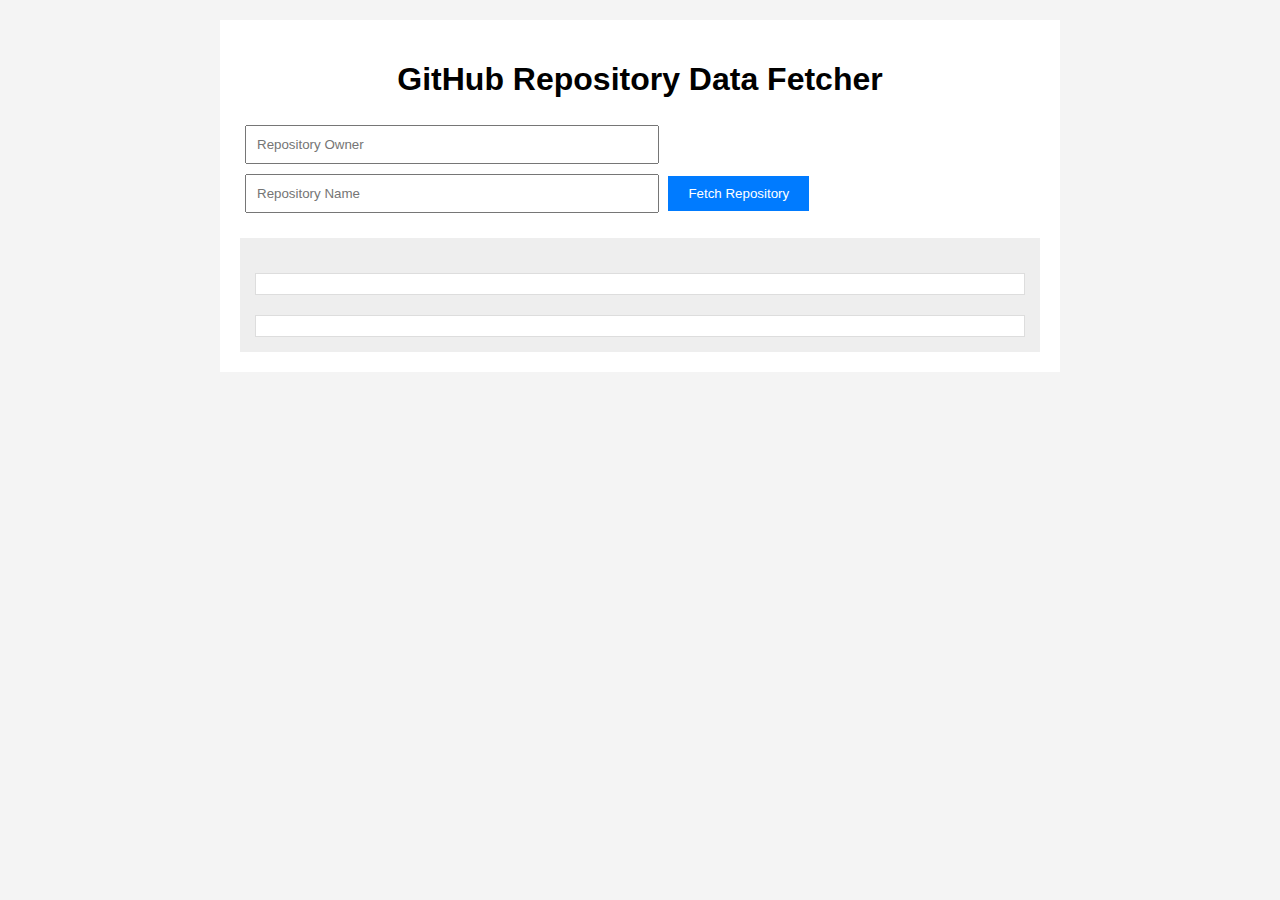
==== index.html @ 7f165686 "Changing project to Github repository data fetcher" ====
<!DOCTYPE html>
<html lang="en">
<head>
    <meta charset="UTF-8">
    <meta name="viewport" content="width=device-width, initial-scale=1.0">
    <title>Personal GPT Data Interface</title>
    <link rel="stylesheet" href="src/front-end/styles.css">
</head>
<body>
    <div class="container">
        <header>
            <h1>GitHub Repository Data Fetcher</h1>
        </header>
        <section class="repo-query">
            <input type="text" id="repoOwner" placeholder="Repository Owner">
            <input type="text" id="repoName" placeholder="Repository Name">
            <button id="fetchRepo">Fetch Repository</button>
        </section>
        <section class="dashboard">
            <div id="folderStructure"></div>
            <div id="codeContent"></div>
        </section>
    </div>
    <script src="src/front-end/script.js"></script>
</body>
</html>
---- src/front-end/styles.css ----
body {
    font-family: Arial, sans-serif;
    background-color: #f4f4f4;
    margin: 0;
    padding: 20px;
}

.container {
    max-width: 800px;
    margin: auto;
    background: white;
    padding: 20px;
}

header {
    text-align: center;
    margin-bottom: 20px;
}

.repo-query {
    margin-bottom: 20px;
}

input[type="text"] {
    width: calc(50% - 10px);
    padding: 10px;
    margin: 5px;
}

button {
    padding: 10px 20px;
    background-color: #007bff;
    color: white;
    border: none;
    cursor: pointer;
}

button:hover {
    background-color: #0056b3;
}

.dashboard {
    background-color: #eee;
    padding: 15px;
}

#folderStructure, #codeContent {
    margin-top: 20px;
    padding: 10px;
    background: white;
    border: 1px solid #ddd;
}
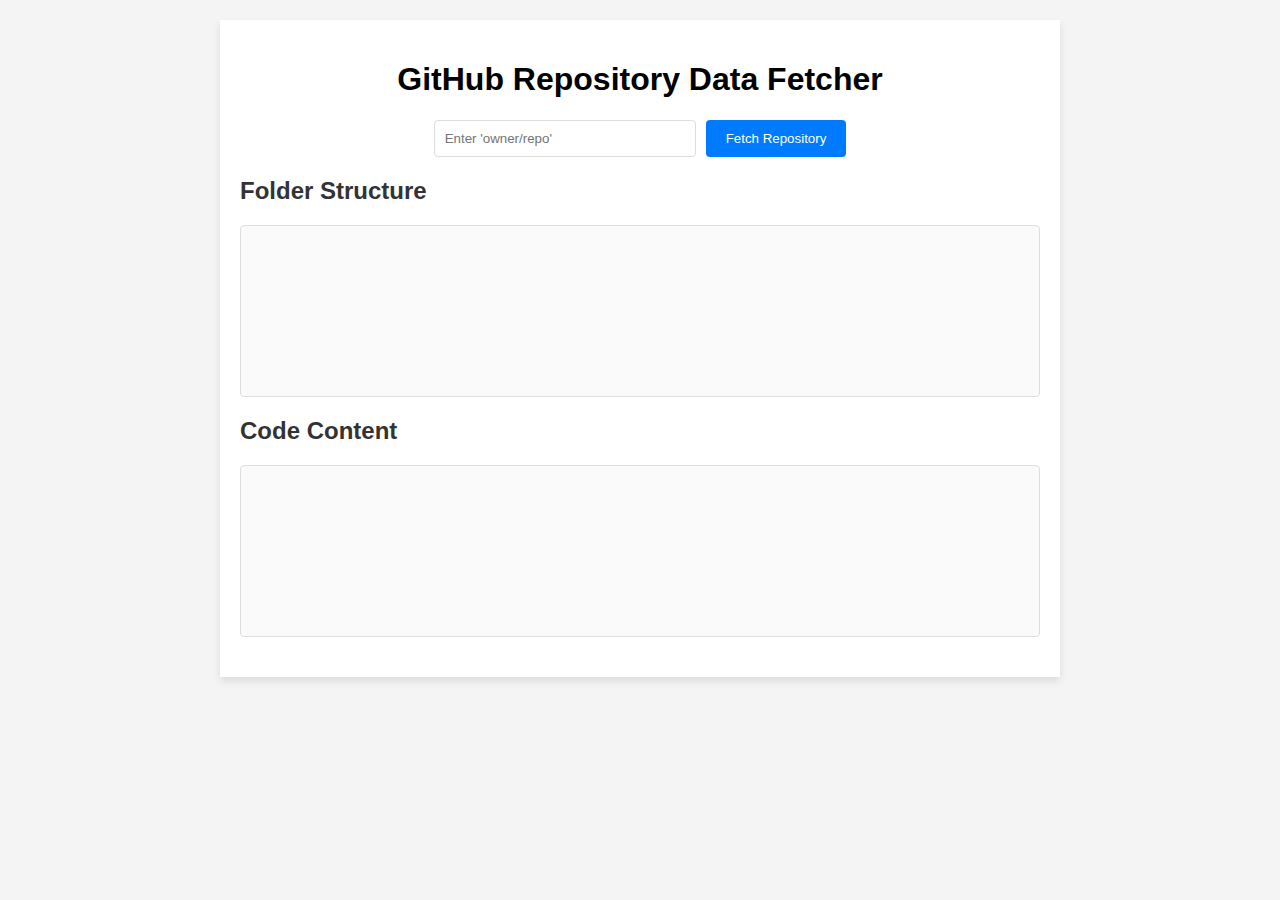
==== commit 934a8ebe: "Updated functionality to browse folder structure and get code content" ====
--- a/index.html
+++ b/index.html
@@ -12,15 +12,16 @@
             <h1>GitHub Repository Data Fetcher</h1>
         </header>
         <section class="repo-query">
-            <input type="text" id="repoOwner" placeholder="Repository Owner">
-            <input type="text" id="repoName" placeholder="Repository Name">
+            <input type="text" id="repoInput" placeholder="Enter 'owner/repo'">
             <button id="fetchRepo">Fetch Repository</button>
-        </section>
+        </section>        
         <section class="dashboard">
+            <h2>Folder Structure</h2>
             <div id="folderStructure"></div>
-            <div id="codeContent"></div>
+            <h2>Code Content</h2>
+            <div id="codeContent" class="code-content"></div>
         </section>
     </div>
     <script src="src/front-end/script.js"></script>
 </body>
-</html>+</html>
--- a/src/front-end/styles.css
+++ b/src/front-end/styles.css
@@ -10,6 +10,7 @@
     margin: auto;
     background: white;
     padding: 20px;
+    box-shadow: 0 4px 8px rgba(0,0,0,0.1);
 }
 
 header {
@@ -18,13 +19,17 @@
 }
 
 .repo-query {
+    display: flex;
+    justify-content: center;
     margin-bottom: 20px;
 }
 
 input[type="text"] {
-    width: calc(50% - 10px);
+    width: 30%;
     padding: 10px;
-    margin: 5px;
+    margin-right: 10px;
+    border: 1px solid #ddd;
+    border-radius: 4px;
 }
 
 button {
@@ -32,7 +37,9 @@
     background-color: #007bff;
     color: white;
     border: none;
+    border-radius: 4px;
     cursor: pointer;
+    transition: background-color 0.3s ease;
 }
 
 button:hover {
@@ -40,13 +47,26 @@
 }
 
 .dashboard {
-    background-color: #eee;
-    padding: 15px;
+    margin-top: 20px;
+}
+
+.dashboard h2 {
+    margin-top: 0;
+    color: #333;
 }
 
 #folderStructure, #codeContent {
-    margin-top: 20px;
     padding: 10px;
-    background: white;
+    background: #fafafa;
     border: 1px solid #ddd;
-}+    border-radius: 4px;
+    margin-bottom: 20px;
+    min-height: 150px; /* Adjust as needed */
+    overflow: auto; /* Adds scrollbar if content overflows */
+}
+
+.code-content {
+    white-space: pre-wrap; /* Wraps the text */
+    word-break: break-all; /* Ensures long lines do not overflow */
+    /* Add more styling as needed */
+}
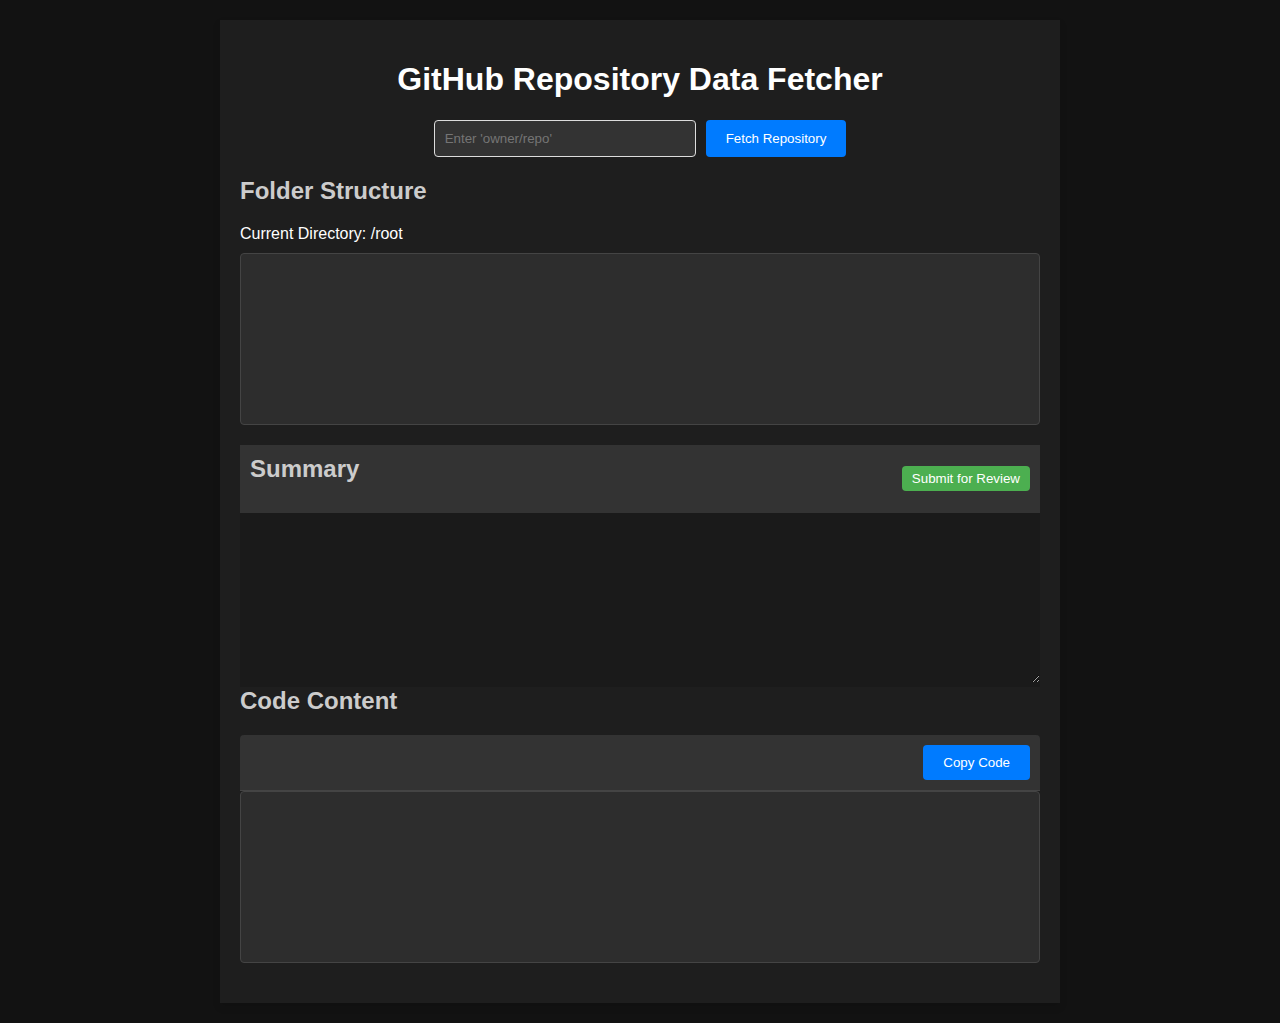
==== commit aa63a48f: "Major updates including UI improvement and initial OpenAI API calls" ====
--- a/index.html
+++ b/index.html
@@ -4,7 +4,7 @@
     <meta charset="UTF-8">
     <meta name="viewport" content="width=device-width, initial-scale=1.0">
     <title>Personal GPT Data Interface</title>
-    <link rel="stylesheet" href="src/front-end/styles.css">
+    <link rel="stylesheet" href="src/front-end/repository-style.css">
 </head>
 <body>
     <div class="container">
@@ -16,12 +16,36 @@
             <button id="fetchRepo">Fetch Repository</button>
         </section>        
         <section class="dashboard">
-            <h2>Folder Structure</h2>
-            <div id="folderStructure"></div>
-            <h2>Code Content</h2>
-            <div id="codeContent" class="code-content"></div>
+            <div class="folder-structure-section">
+                <h2>Folder Structure</h2>
+                <div class="folder-structure">
+                    <!-- Breadcrumb for current directory -->
+                    <div class="breadcrumb">Current Directory: /root</div>
+                    
+                    <!-- Folder structure content -->
+                    <div class="content">
+                        <!-- Folders and files will be dynamically populated here -->
+                    </div>
+                </div>
+                <div id="folderStructure" class="folder-structure"></div>
+            </div>            
+            <div class="summary-section">
+                <header>
+                    <h2>Summary</h2>
+                    <button id="submit-review">Submit for Review</button>
+                </header>
+                <textarea id="summary-content"></textarea>
+            </div>
+            <div class="code-content-section">
+                <h2>Code Content</h2>
+                <div id="codeContentHeader">
+                    <span id="fileInfo"></span>
+                    <button id="copyCodeBtn">Copy Code</button>
+                </div>
+                <div id="codeContent" class="code-content"></div>
+            </div>
         </section>
     </div>
-    <script src="src/front-end/script.js"></script>
+    <script src="src/front-end/repository-handler.js"></script>
 </body>
 </html>
--- a/src/front-end/repository-style.css
+++ b/src/front-end/repository-style.css
@@ -0,0 +1,230 @@
+body {
+    font-family: Arial, sans-serif;
+    background-color: #121212; /* Dark background */
+    color: #ffffff; /* Light text */
+    margin: 0;
+    padding: 20px;
+}
+
+.container {
+    max-width: 800px;
+    margin: auto;
+    background-color: #1e1e1e;
+    padding: 20px;
+    box-shadow: 0 4px 8px rgba(0,0,0,0.1);
+}
+
+header {
+    text-align: center;
+    margin-bottom: 20px;
+}
+
+.repo-query {
+    display: flex;
+    justify-content: center;
+    margin-bottom: 20px;
+}
+
+input[type="text"] {
+    width: 30%;
+    padding: 10px;
+    margin-right: 10px;
+    border: 1px solid #ddd;
+    border-radius: 4px;
+    background-color: #333333;
+    color: #ffffff;
+}
+
+button {
+    padding: 10px 20px;
+    background-color: #007bff;
+    color: white;
+    border: none;
+    border-radius: 4px;
+    cursor: pointer;
+    transition: background-color 0.3s ease;
+}
+
+button:hover {
+    background-color: #0056b3;
+}
+
+/* Breadcrumb */
+.breadcrumb {
+    font-size: 16px;
+    margin-bottom: 10px;
+}
+
+.content-header {
+    display: flex;
+    justify-content: space-between;
+    align-items: center;
+    background-color: #333333;
+    padding: 10px;
+    border-top-left-radius: 4px;
+    border-top-right-radius: 4px;
+    border-bottom: 1px solid #444;
+}
+.dashboard {
+    margin-top: 20px;
+}
+
+.dashboard h2 {
+    margin-top: 0;
+    color: #cccccc;
+}
+
+.file {
+    color: #d1d1d1; /* Style for files */
+    /* Additional file-specific styles */
+}
+
+.folder {
+    color: #e5e5e5; /* Style for folders */
+    font-weight: bold;
+    /* Additional folder-specific styles */
+}
+
+.go-back {
+    color: #a1c9f1; /* Style for the 'Go Back' link */
+    cursor: pointer;
+    margin-bottom: 10px;
+    /* Additional 'Go Back' link styles */
+}
+
+.summary-box {
+    background-color: #2d2d2d;
+    border: 1px solid #444;
+    border-radius: 4px;
+    padding: 10px;
+    margin-top: 20px;
+    color: #ffffff;
+}
+
+/* Summary Section Styles */
+.summary-section {
+    background-color: #1a1a1a;
+    color: #f1f1f1;
+}
+
+.summary-section header {
+    display: flex;
+    justify-content: space-between;
+    align-items: center;
+    padding: 10px;
+    background-color: #333;
+}
+
+.text-box {
+    background-color: #2d2d2d;
+    border: 1px solid #444;
+    border-radius: 4px;
+    padding: 10px;
+    margin-top: 10px;
+    color: #ffffff;
+    overflow-y: auto; /* Enable vertical scrolling */
+    max-height: 300px; /* Adjust as needed */
+}
+
+/* Folder Structure Styles */
+.folder-structure .content:hover {
+    cursor: pointer;
+}
+
+.folder-structure .folder {
+    text-transform: uppercase;
+}
+
+.folder-structure .file {
+    padding-left: 20px;
+}
+
+#folderStructure, #codeContent {
+    padding: 10px;
+    background-color: #2d2d2d;
+    border: 1px solid #444;
+    border-radius: 4px;
+    margin-bottom: 20px;
+    min-height: 150px; /* Adjust as needed */
+    overflow: auto; /* Adds scrollbar if content overflows */
+    color: #ffffff; /* Light text color for dark mode */
+}
+
+#codeContentHeader {
+    display: flex;
+    justify-content: space-between;
+    align-items: center;
+    background-color: #333333;
+    padding: 10px;
+    border-top-left-radius: 4px;
+    border-top-right-radius: 4px;
+    border-bottom: 1px solid #444;
+}
+
+#submitSummary {
+    background-color: #007bff;
+    color: white;
+    padding: 5px 10px;
+    border: none;
+    border-radius: 4px;
+    cursor: pointer;
+    transition: background-color 0.3s ease;
+    float: right; /* Position the button to the right */
+    margin: 10px 0;
+}
+
+#submitSummary {
+    background-color: #007bff;
+    color: white;
+    padding: 5px 10px;
+    border: none;
+    border-radius: 4px;
+    cursor: pointer;
+    transition: background-color 0.3s ease;
+}
+
+#submitSummary:hover {
+    background-color: #0056b3;
+}
+
+#submitSummary:hover {
+    background-color: #0056b3;
+}
+
+#summary-content {
+    width: 100%;
+    height: 150px; /* Fixed height */
+    overflow-y: scroll; /* Enable vertical scrolling */
+    border: none;
+    background-color: #1a1a1a;
+    color: #f1f1f1;
+    padding: 10px;
+    box-sizing: border-box;
+}
+
+#submit-review {
+    padding: 5px 10px;
+    background-color: #4CAF50;
+    color: white;
+    border: none;
+    cursor: pointer;
+}
+
+/* Scrollbar styles (for WebKit browsers) */
+#summary-content::-webkit-scrollbar {
+    width: 10px;
+}
+
+#summary-content::-webkit-scrollbar-thumb {
+    background: #888;
+}
+
+#summary-content::-webkit-scrollbar-thumb:hover {
+    background: #555;
+}
+
+#fileInfo {
+    color: #cccccc;
+}
+
+/* Add more dark theme styles as needed */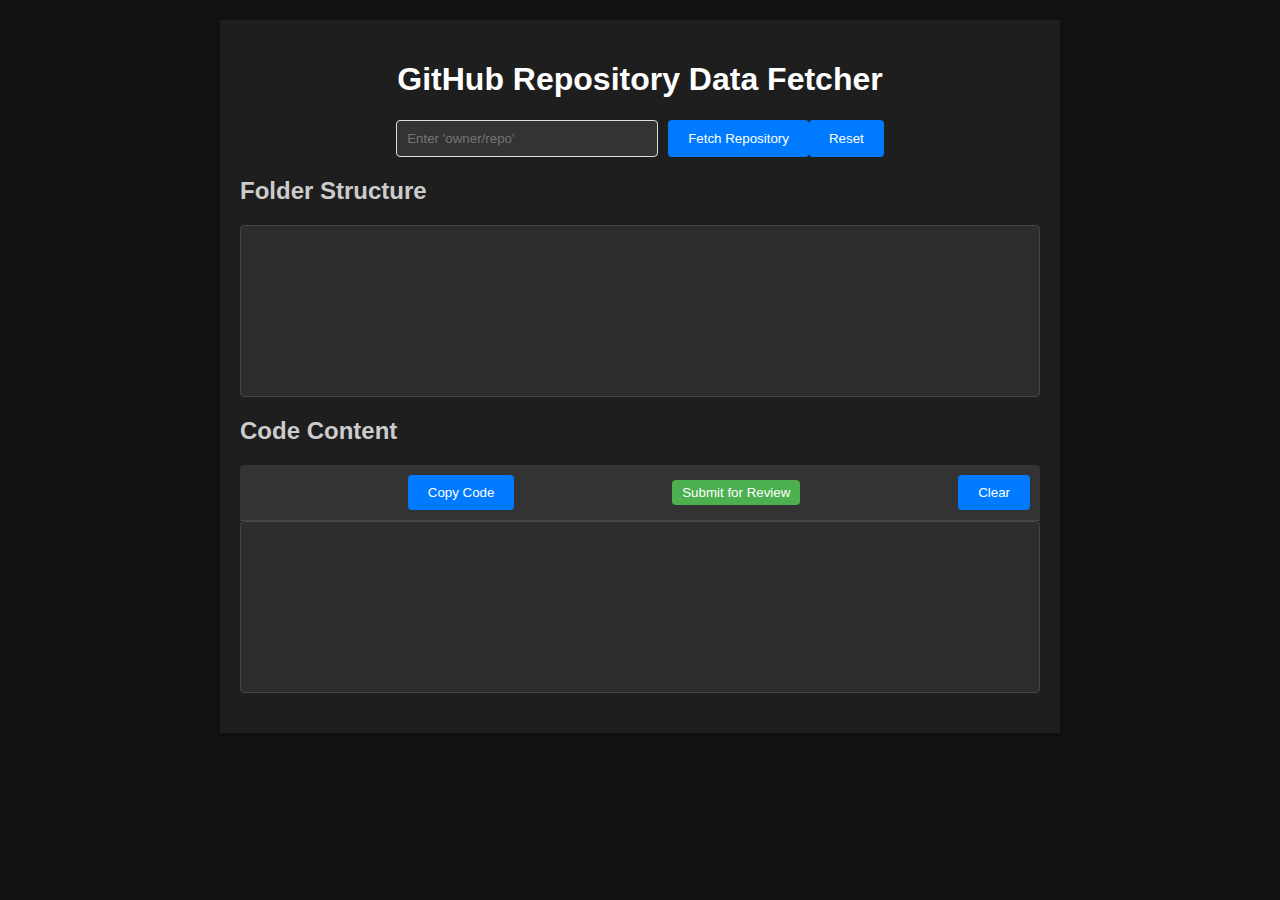
==== commit 3303abc9: "Refining user interface and working on clear functions." ====
--- a/index.html
+++ b/index.html
@@ -4,7 +4,7 @@
     <meta charset="UTF-8">
     <meta name="viewport" content="width=device-width, initial-scale=1.0">
     <title>Personal GPT Data Interface</title>
-    <link rel="stylesheet" href="src/front-end/repository-style.css">
+    <link rel="stylesheet" href="src/front-end/style.css">
 </head>
 <body>
     <div class="container">
@@ -14,38 +14,29 @@
         <section class="repo-query">
             <input type="text" id="repoInput" placeholder="Enter 'owner/repo'">
             <button id="fetchRepo">Fetch Repository</button>
+            <button id="resetPage">Reset</button>
         </section>        
         <section class="dashboard">
             <div class="folder-structure-section">
                 <h2>Folder Structure</h2>
-                <div class="folder-structure">
-                    <!-- Breadcrumb for current directory -->
-                    <div class="breadcrumb">Current Directory: /root</div>
-                    
-                    <!-- Folder structure content -->
-                    <div class="content">
-                        <!-- Folders and files will be dynamically populated here -->
-                    </div>
-                </div>
                 <div id="folderStructure" class="folder-structure"></div>
             </div>            
-            <div class="summary-section">
-                <header>
-                    <h2>Summary</h2>
-                    <button id="submit-review">Submit for Review</button>
-                </header>
-                <textarea id="summary-content"></textarea>
+            <div class="summary-section" id="summarySection" style="display: none;">
+                <h2>Summary</h2>
+                <div id="summaryContent" class="text-box"></div>
             </div>
             <div class="code-content-section">
                 <h2>Code Content</h2>
                 <div id="codeContentHeader">
                     <span id="fileInfo"></span>
                     <button id="copyCodeBtn">Copy Code</button>
+                    <button id="submit-review">Submit for Review</button>
+                    <button id="clearCode">Clear</button>
                 </div>
                 <div id="codeContent" class="code-content"></div>
             </div>
         </section>
     </div>
-    <script src="src/front-end/repository-handler.js"></script>
+    <script src="src/front-end/script.js"></script>
 </body>
 </html>
--- a/src/front-end/style.css
+++ b/src/front-end/style.css
@@ -0,0 +1,141 @@
+body {
+    font-family: Arial, sans-serif;
+    background-color: #121212; /* Dark background */
+    color: #ffffff; /* Light text */
+    margin: 0;
+    padding: 20px;
+}
+
+header {
+    text-align: center;
+    margin-bottom: 20px;
+}
+
+input[type="text"] {
+    width: 30%;
+    padding: 10px;
+    margin-right: 10px;
+    border: 1px solid #ddd;
+    border-radius: 4px;
+    background-color: #333333;
+    color: #ffffff;
+}
+
+button {
+    padding: 10px 20px;
+    background-color: #007bff;
+    color: white;
+    border: none;
+    border-radius: 4px;
+    cursor: pointer;
+    transition: background-color 0.3s ease;
+}
+
+button:hover {
+    background-color: #0056b3;
+}
+
+.container {
+    max-width: 800px;
+    margin: auto;
+    background-color: #1e1e1e;
+    padding: 20px;
+    box-shadow: 0 4px 8px rgba(0,0,0,0.1);
+}
+
+.content-header {
+    display: flex;
+    justify-content: space-between;
+    align-items: center;
+    background-color: #333333;
+    padding: 10px;
+    border-top-left-radius: 4px;
+    border-top-right-radius: 4px;
+    border-bottom: 1px solid #444;
+}
+
+.dashboard {
+    margin-top: 20px;
+}
+
+.dashboard h2 {
+    margin-top: 0;
+    color: #cccccc;
+}
+
+.file {
+    color: #d1d1d1;
+}
+
+.folder {
+    color: #e5e5e5; 
+    font-weight: bold;    
+}
+
+.go-back {
+    color: #a1c9f1;
+    cursor: pointer;
+    margin-bottom: 10px;    
+}
+
+.repo-query {
+    display: flex;
+    justify-content: center;
+    margin-bottom: 20px;
+}
+
+.text-box {
+    background-color: #2d2d2d;
+    border: 1px solid #444;
+    border-radius: 4px;
+    padding: 10px;
+    margin-top: 10px;
+    color: #ffffff;
+    overflow-y: auto; /* Enable vertical scrolling */
+    max-height: 300px; /* Adjust as needed */
+}
+
+#folderStructure, #codeContent, #summarySection {
+    padding: 10px;
+    background-color: #2d2d2d;
+    border: 1px solid #444;
+    border-radius: 4px;
+    margin-bottom: 20px;
+    min-height: 150px; /* Adjust as needed */
+    overflow: auto; /* Adds scrollbar if content overflows */
+    color: #ffffff; /* Light text color for dark mode */
+}
+
+#codeContentHeader {
+    display: flex;
+    justify-content: space-between;
+    align-items: center;
+    background-color: #333333;
+    padding: 10px;
+    border-top-left-radius: 4px;
+    border-top-right-radius: 4px;
+    border-bottom: 1px solid #444;
+}
+
+#summary-content {
+    width: 100%;
+    height: 150px; /* Fixed height */
+    overflow-y: scroll; /* Enable vertical scrolling */
+    border: none;
+    background-color: #1a1a1a;
+    color: #f1f1f1;
+    padding: 10px;
+    box-sizing: border-box;
+}
+
+#submit-review {
+    padding: 5px 10px;
+    background-color: #4CAF50;
+    color: white;
+    border: none;
+    cursor: pointer;
+}
+
+#fileInfo {
+    color: #cccccc;
+}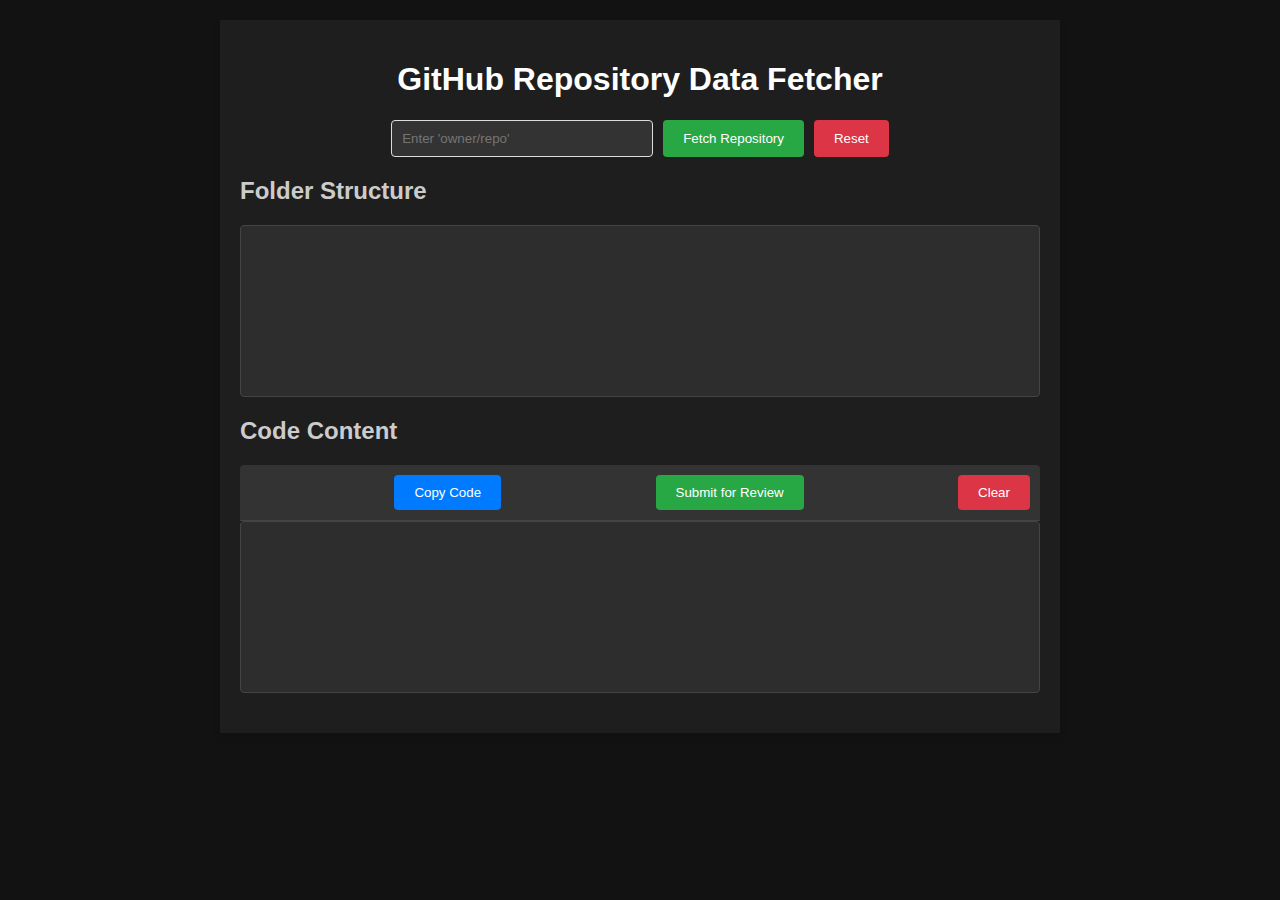
==== commit bc5b452c: "Minor updates" ====
--- a/index.html
+++ b/index.html
@@ -21,10 +21,10 @@
                 <h2>Folder Structure</h2>
                 <div id="folderStructure" class="folder-structure"></div>
             </div>            
-            <div class="summary-section" id="summarySection" style="display: none;">
+            <section class="summary-section" id="summarySection" style="display: none;">
                 <h2>Summary</h2>
                 <div id="summaryContent" class="text-box"></div>
-            </div>
+            </section>
             <div class="code-content-section">
                 <h2>Code Content</h2>
                 <div id="codeContentHeader">
--- a/src/front-end/style.css
+++ b/src/front-end/style.css
@@ -21,18 +21,27 @@
     color: #ffffff;
 }
 
+:root {
+    /* Define primary colors for buttons */
+    --fetch-repo-color: #28a745; 
+    --reset-color: #dc3545; 
+    --submit-review-color:#28a745; 
+    --clear-color: #dc3545;
+    --copy-code-color: #007bff; 
+}
+
 button {
     padding: 10px 20px;
-    background-color: #007bff;
     color: white;
     border: none;
     border-radius: 4px;
     cursor: pointer;
-    transition: background-color 0.3s ease;
+    transition: filter 0.2s ease;
+    margin-right: 10px; /* Adjust as needed */
 }
 
-button:hover {
-    background-color: #0056b3;
+button:last-child {
+    margin-right: 0; /* Remove right margin for the last button */
 }
 
 .container {
@@ -117,6 +126,11 @@
     border-bottom: 1px solid #444;
 }
 
+#codeContentHeader button {
+    /* Additional styling for buttons in the header */
+    margin-left: 10px; /* Space between buttons */
+}
+
 #summary-content {
     width: 100%;
     height: 150px; /* Fixed height */
@@ -128,14 +142,30 @@
     box-sizing: border-box;
 }
 
-#submit-review {
-    padding: 5px 10px;
-    background-color: #4CAF50;
-    color: white;
-    border: none;
-    cursor: pointer;
+#fileInfo {
+    color: #cccccc;
 }
 
-#fileInfo {
-    color: #cccccc;
-}+#fetchRepo {
+    background-color: var(--fetch-repo-color);
+}
+
+#resetPage {
+    background-color: var(--reset-color);
+}
+
+#submit-review {
+    background-color: var(--submit-review-color);
+}
+
+#clearCode {
+    background-color: var(--clear-color);
+}
+
+#copyCodeBtn {
+    background-color: var(--copy-code-color);
+}
+
+button:hover {
+    filter: brightness(60%); /* Decrease brightness on hover */
+}
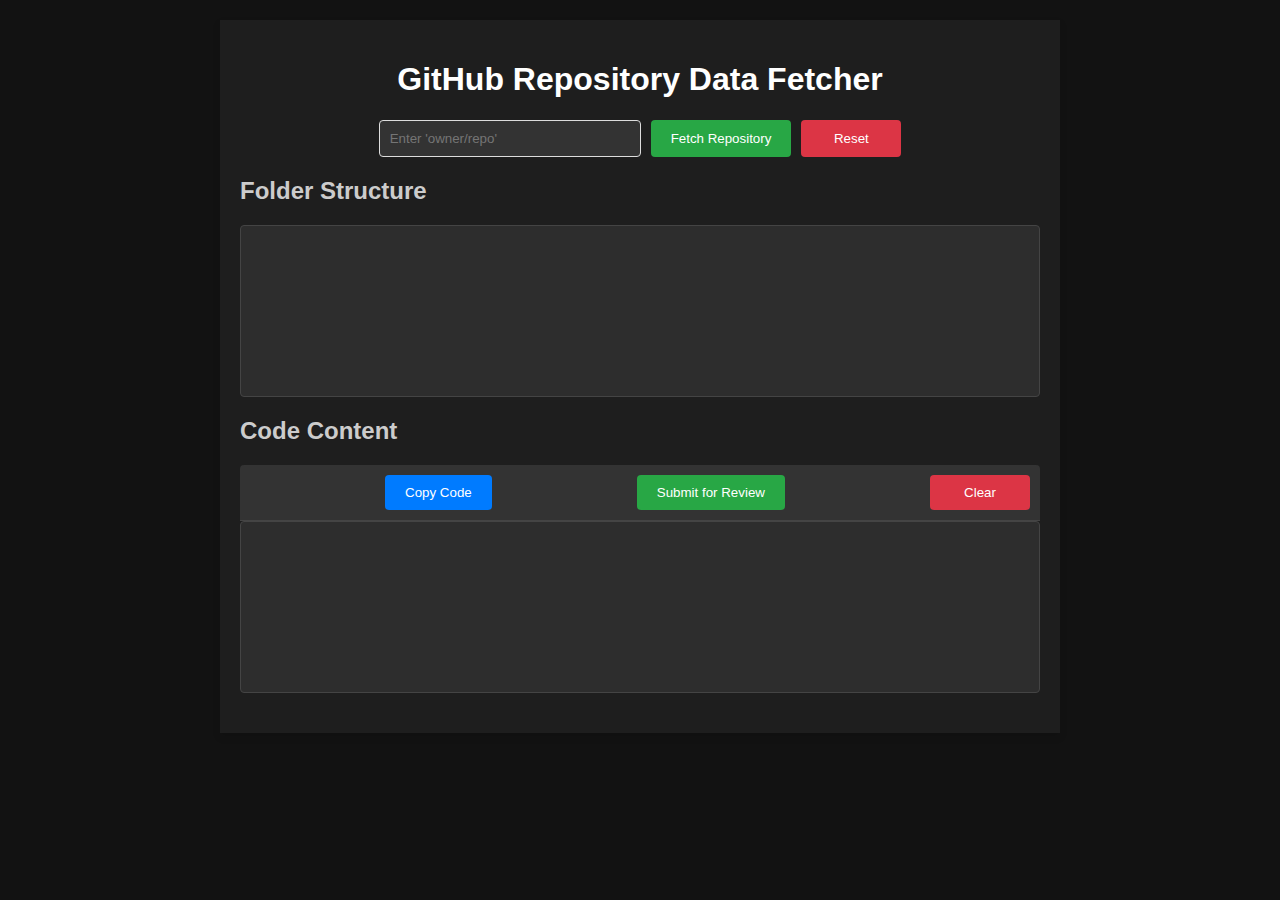
==== commit 36ff3499: "Button cleanup and functions" ====
--- a/index.html
+++ b/index.html
@@ -24,7 +24,7 @@
             <section class="summary-section" id="summarySection" style="display: none;">
                 <h2>Summary</h2>
                 <div id="summaryContent" class="text-box"></div>
-            </section>
+            </section>            
             <div class="code-content-section">
                 <h2>Code Content</h2>
                 <div id="codeContentHeader">
--- a/src/front-end/style.css
+++ b/src/front-end/style.css
@@ -37,7 +37,8 @@
     border-radius: 4px;
     cursor: pointer;
     transition: filter 0.2s ease;
-    margin-right: 10px; /* Adjust as needed */
+    margin-right: 10px; 
+    min-width: 100px; /* Set a minimum width to prevent resizing */
 }
 
 button:last-child {
@@ -104,7 +105,17 @@
     max-height: 300px; /* Adjust as needed */
 }
 
-#folderStructure, #codeContent, #summarySection {
+.summary-section h2 {
+    color: #cccccc; /* Adjust color if needed */
+    margin-bottom: 10px; /* Ensure space below the header */
+}
+
+.summary-section {
+    display: block; /* Change if needed */
+    /* Add any additional styling here */
+}
+
+#folderStructure, #codeContent {
     padding: 10px;
     background-color: #2d2d2d;
     border: 1px solid #444;
@@ -166,6 +177,3 @@
     background-color: var(--copy-code-color);
 }
 
-button:hover {
-    filter: brightness(60%); /* Decrease brightness on hover */
-}
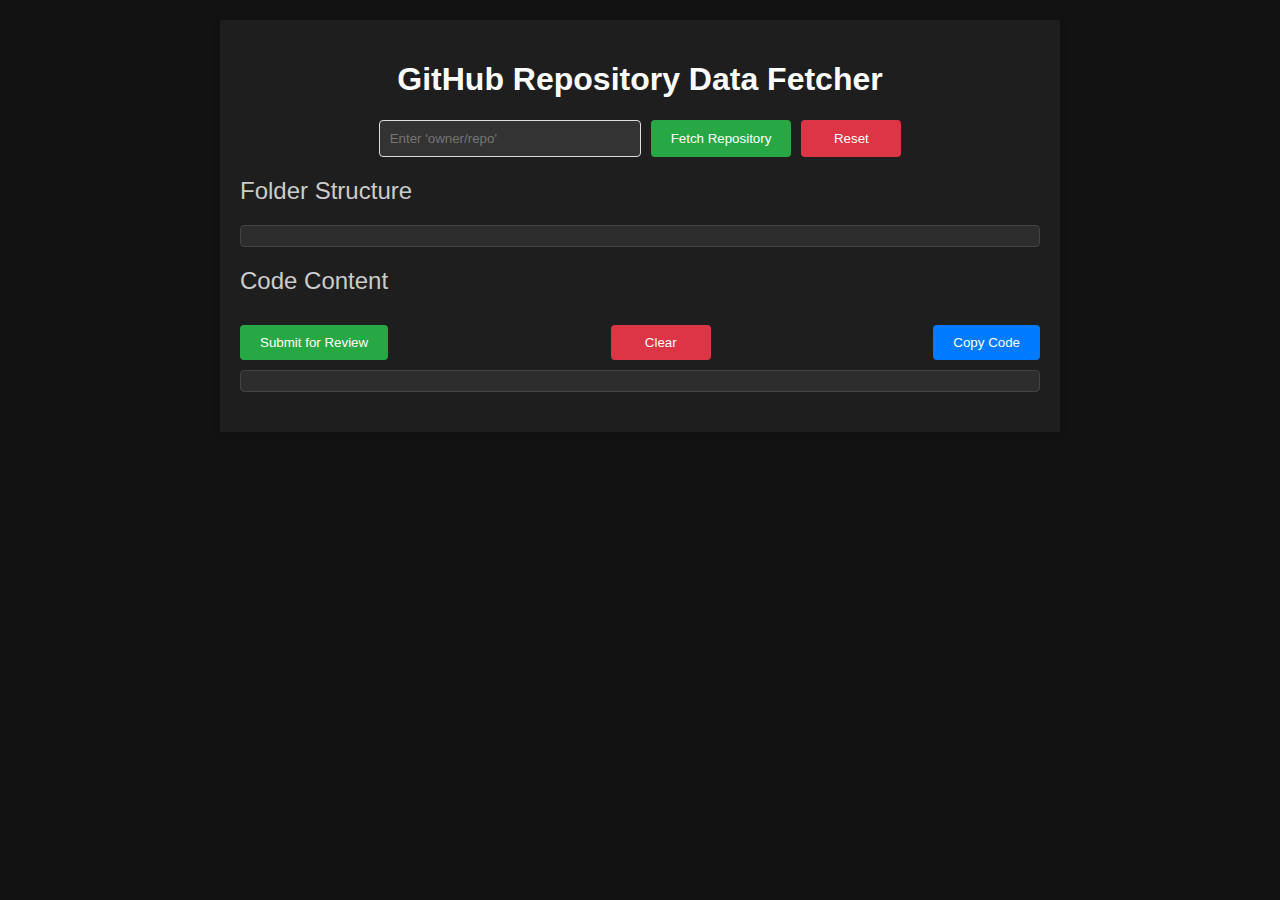
==== commit 7d82ace7: "Button fixing and overall styling." ====
--- a/index.html
+++ b/index.html
@@ -26,17 +26,16 @@
                 <div id="summaryContent" class="text-box"></div>
             </section>            
             <div class="code-content-section">
-                <h2>Code Content</h2>
-                <div id="codeContentHeader">
-                    <span id="fileInfo"></span>
-                    <button id="copyCodeBtn">Copy Code</button>
+                <h2>Code Content<span id="fileInfo"></span></h2>
+                <div id="codeContentHeader" class="button-container">
                     <button id="submit-review">Submit for Review</button>
                     <button id="clearCode">Clear</button>
+                    <button id="copyCodeBtn">Copy Code</button>
                 </div>
                 <div id="codeContent" class="code-content"></div>
-            </div>
+            </div>            
         </section>
     </div>
     <script src="src/front-end/script.js"></script>
 </body>
-</html>
+</html>--- a/src/front-end/style.css
+++ b/src/front-end/style.css
@@ -1,3 +1,13 @@
+/* === Global Styles === */
+:root {
+    /* Define primary colors for buttons */
+    --fetch-repo-color: #28a745;
+    --reset-color: #dc3545;
+    --submit-review-color: #28a745;
+    --clear-color: #dc3545;
+    --copy-code-color: #007bff;
+}
+
 body {
     font-family: Arial, sans-serif;
     background-color: #121212; /* Dark background */
@@ -6,43 +16,10 @@
     padding: 20px;
 }
 
+/* === Layout & Structure === */
 header {
     text-align: center;
     margin-bottom: 20px;
-}
-
-input[type="text"] {
-    width: 30%;
-    padding: 10px;
-    margin-right: 10px;
-    border: 1px solid #ddd;
-    border-radius: 4px;
-    background-color: #333333;
-    color: #ffffff;
-}
-
-:root {
-    /* Define primary colors for buttons */
-    --fetch-repo-color: #28a745; 
-    --reset-color: #dc3545; 
-    --submit-review-color:#28a745; 
-    --clear-color: #dc3545;
-    --copy-code-color: #007bff; 
-}
-
-button {
-    padding: 10px 20px;
-    color: white;
-    border: none;
-    border-radius: 4px;
-    cursor: pointer;
-    transition: filter 0.2s ease;
-    margin-right: 10px; 
-    min-width: 100px; /* Set a minimum width to prevent resizing */
-}
-
-button:last-child {
-    margin-right: 0; /* Remove right margin for the last button */
 }
 
 .container {
@@ -68,112 +45,196 @@
     margin-top: 20px;
 }
 
-.dashboard h2 {
-    margin-top: 0;
-    color: #cccccc;
-}
-
-.file {
-    color: #d1d1d1;
-}
-
-.folder {
-    color: #e5e5e5; 
-    font-weight: bold;    
-}
-
-.go-back {
-    color: #a1c9f1;
-    cursor: pointer;
-    margin-bottom: 10px;    
-}
-
+.summary-section,
 .repo-query {
     display: flex;
     justify-content: center;
     margin-bottom: 20px;
 }
 
-.text-box {
+/* === Form Elements === */
+input[type="text"] {
+    width: 30%;
+    padding: 10px;
+    margin-right: 10px;
+    border: 1px solid #ddd;
+    border-radius: 4px;
+    background-color: #333333;
+    color: #ffffff;
+}
+
+button {
+    padding: 10px 20px;
+    color: white;
+    border: none;
+    border-radius: 4px;
+    cursor: pointer;
+    transition: filter 0.2s ease;
+    margin-right: 10px;
+    min-width: 100px; /* Set a minimum width to prevent resizing */
+    transition: opacity 0.3s ease; /* Smooth transition for the opacity change */
+}
+
+button:last-child {
+    margin-right: 0; /* Remove right margin for the last button */
+}
+
+.button-container {
+    display: flex;
+    justify-content: space-between;
+    padding: 10px 0; /* Adds some padding above and below the buttons */
+    align-items: center; /* Vertically centers the buttons within the container */
+}
+
+.button-container button {
+    padding: 10px 20px;
+    border: none;
+    border-radius: 4px;
+    cursor: pointer;
+    transition: background-color 0.3s ease;
+    margin-right:0;
+}
+
+button:hover {
+    opacity: 0.8; /* Reduces the opacity to 80% on hover */
+}
+
+#fetchRepo {
+    background-color: var(--fetch-repo-color);
+}
+
+#resetPage {
+    background-color: var(--reset-color);    
+}
+
+#submit-review {
+    order: 1; /* Ensures "Submit for Review" is on the left */
+    background-color: var(--submit-review-color);
+}
+
+#clearCode {
+    order: 2; /* Centers the "Clear" button */
+    margin: 0 auto; /* Centers the button in the container */
+    background-color: var(--clear-color);
+}
+
+#copyCodeBtn {
+    order: 3; /* Positions "Copy Code" on the right */
+    background-color: var(--copy-code-color);
+}
+
+/* === Content & Typography === */
+.folder-structure-section h2,
+.summary-section h2,
+.code-content-section h2 {
+    color: #cccccc; /* Light grey text color */
+    margin-top: 0;
+    margin-bottom: 20px; /* Adds space below the header */
+    font-size: 1.5em; /* Adjust the font size as needed */
+    font-weight: normal; /* Standard weight for all headers */
+}
+
+.file,
+.folder {
+    color: #d1d1d1;
+    font-weight: bold;
+}
+
+.text-box,
+#folderStructure,
+#codeContent {
     background-color: #2d2d2d;
     border: 1px solid #444;
     border-radius: 4px;
     padding: 10px;
-    margin-top: 10px;
     color: #ffffff;
-    overflow-y: auto; /* Enable vertical scrolling */
-    max-height: 300px; /* Adjust as needed */
-}
-
-.summary-section h2 {
-    color: #cccccc; /* Adjust color if needed */
-    margin-bottom: 10px; /* Ensure space below the header */
-}
-
-.summary-section {
-    display: block; /* Change if needed */
-    /* Add any additional styling here */
-}
-
-#folderStructure, #codeContent {
-    padding: 10px;
-    background-color: #2d2d2d;
-    border: 1px solid #444;
-    border-radius: 4px;
+    overflow: auto; /* Adds scrollbar if content overflows */
     margin-bottom: 20px;
-    min-height: 150px; /* Adjust as needed */
-    overflow: auto; /* Adds scrollbar if content overflows */
-    color: #ffffff; /* Light text color for dark mode */
-}
-
-#codeContentHeader {
-    display: flex;
-    justify-content: space-between;
-    align-items: center;
-    background-color: #333333;
-    padding: 10px;
-    border-top-left-radius: 4px;
-    border-top-right-radius: 4px;
-    border-bottom: 1px solid #444;
-}
-
-#codeContentHeader button {
-    /* Additional styling for buttons in the header */
-    margin-left: 10px; /* Space between buttons */
 }
 
 #summary-content {
     width: 100%;
-    height: 150px; /* Fixed height */
+    height: 150px;
     overflow-y: scroll; /* Enable vertical scrolling */
-    border: none;
     background-color: #1a1a1a;
     color: #f1f1f1;
     padding: 10px;
-    box-sizing: border-box;
-}
-
-#fileInfo {
-    color: #cccccc;
-}
-
-#fetchRepo {
-    background-color: var(--fetch-repo-color);
-}
-
-#resetPage {
-    background-color: var(--reset-color);
-}
-
-#submit-review {
-    background-color: var(--submit-review-color);
-}
-
-#clearCode {
-    background-color: var(--clear-color);
-}
-
-#copyCodeBtn {
-    background-color: var(--copy-code-color);
-}
-
+}
+
+/* === Interactive Components === */
+.toast {
+    visibility: hidden; /* Initially hidden */
+    opacity: 0;
+    min-width: 250px;
+    background-color: #333;
+    color: #fff;
+    text-align: center;
+    border-radius: 4px;
+    padding: 16px;
+    position: fixed;
+    z-index: 1;
+    left: 50%;
+    transform: translateX(-50%); /* Center horizontally */
+    bottom: 30px;
+    font-size: 17px;
+    transition: opacity 0.5s linear; /* Transition for opacity changes */
+}
+
+.toast.show {
+    visibility: visible;
+    opacity: 1;
+}
+
+.breadcrumbs,
+.breadcrumb,
+.breadcrumb:hover,
+.breadcrumb-separator {
+    color: #fff;
+    display: flex;
+    align-items: center;
+    padding: 5px 10px;
+    background-color: #333;
+    border-radius: 4px;
+    margin-bottom: 10px;
+    overflow-x: auto; /* Horizontal scrolling for overflow */
+}
+
+.breadcrumb {
+    cursor: pointer;
+    color: #4f81bd;
+}
+
+.breadcrumb:hover {
+    text-decoration: underline;
+}
+
+.breadcrumb-separator {
+    margin: 0 5px;
+}
+
+/* === Code Content & Line Numbers === */
+#codeContentContainer {
+    display: flex;
+}
+
+.line-number {
+    user-select: none; /* Prevent line numbers from being selectable */
+    color: #888;
+    margin-right: 8px;
+    display: inline-block;
+    width: 40px;
+    text-align: right;
+}
+
+.code-content {
+    white-space: pre; /* Preserves whitespace and formatting */
+    overflow-x: auto; /* Enables horizontal scrolling */
+    font-family: monospace; /* Ensures consistent spacing */
+}
+
+.code-content-section h2 span#fileInfo {
+    margin-left: 10px; /* Adds spacing between the header text and file name */
+    font-weight: normal; /* Matches the header font weight */
+    color: #a8a8a8; /* Slightly muted color for differentiation */
+    opacity: 0.8; /* Optional: slightly reduces opacity to blend with the header */
+}